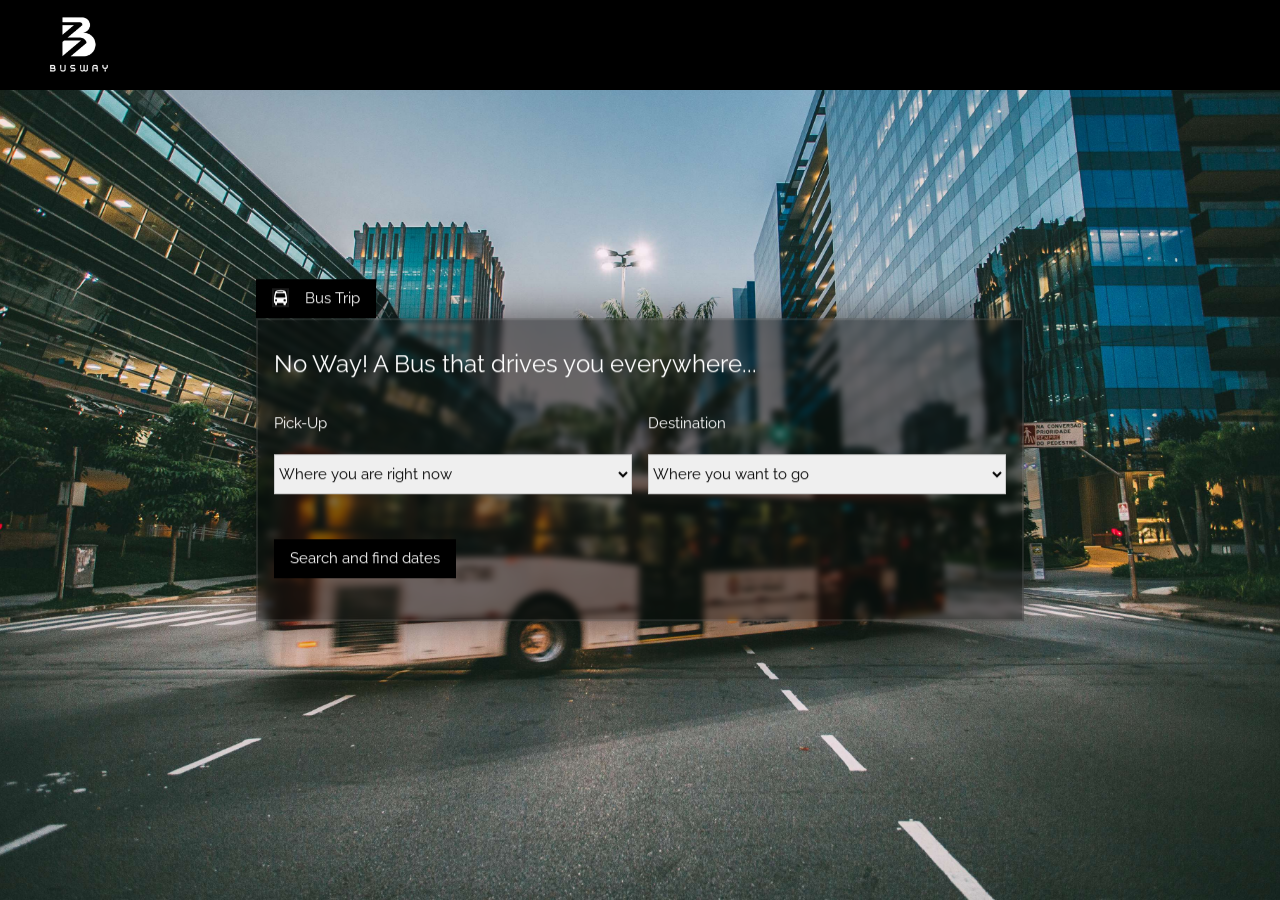
==== HW1/frontend/html/index.html @ a90ae477 "frontend" ====
<!DOCTYPE html>
<html>

<head>
  <title>BusWay</title>
  <link rel="icon" href="../images/icon2.png" type="image/png">
  <meta charset="UTF-8" />
  <meta name="viewport" content="width=device-width, initial-scale=1" />
  <link rel="stylesheet" href="https://www.w3schools.com/w3css/4/w3.css" />
  <link rel="stylesheet" href="https://fonts.googleapis.com/css?family=Raleway" />
  <link rel="stylesheet" href="https://cdnjs.cloudflare.com/ajax/libs/font-awesome/4.7.0/css/font-awesome.min.css" />
  <link rel="stylesheet" href="../css/global.css" /> 
</head>

<body class="w3-light-grey">
  <!-- Navigation Bar -->
  <div class="w3-bar w3-black w3-xlarge" style="height: 90px; z-index: 9999; position: relative;">
    <a href="#" class="w3-bar-item" style="margin-left: 2vw;">
        <img src="../images/logo2.png" style="width: 73px"/>
    </a>
  </div>

  <!-- Header -->
  <header class="w3-display-container w3-content" style="margin-top: -90px; min-width: 100vw; overflow: hidden;">
    <img class="w3-image" src="../images/bus.jpg" alt="Bus" style="width: 100%; height: 100vh; object-fit: cover;">
    <div class="w3-display-middle" style="width: 60%;">
      <div class="w3-bar" style="z-index: 9990; position: relative;">
        <button class="w3-bar-item tablink w3-black blurred" onclick="openLink(event, 'Flight');">
          <i class="fa fa-bus w3-margin-right blurred" ></i>Bus Trip
        </button>
      </div>

      <!-- Tabs -->
      <div id="Flight" class="w3-container w3-text-white blurred w3-padding-16 myLink">
        <h3> No Way! A Bus that drives you everywhere...</h3>
        <div class="w3-row-padding" style="margin: 0 -16px">
            <div class="w3-half" style="margin-top: 20px;">
                <label>Pick-Up</label>
                <select id="pickup" class="w3-select w3-border" style="margin: 20px 0;">
                    <option value="" disabled selected>Where you are right now</option>
                    <option value="Paris">Paris</option>
                    <option value="Lisbon">Lisbon</option>
                    <option value="Seville">Seville</option>
                    <option value="Dublin">Dublin</option>
                    <option value="London">London</option>
                </select>
            </div>
            <div class="w3-half" style="margin-top: 20px;">
                <label>Destination</label>
                <select id="destination" class="w3-select w3-border" style="margin: 20px 0;">
                    <option value="" disabled selected>Where you want to go</option>
                    <option value="Paris">Paris</option>
                    <option value="Lisbon">Lisbon</option>
                    <option value="Seville">Seville</option>
                    <option value="Dublin">Dublin</option>
                    <option value="London">London</option>
                </select>
            </div>
        </div>
        <p>
            <span id="alertMessage" style="color: white; display: none;"> Please select both Pick-Up and Destination</span>
            <button onclick="checkAndRedirect()" class="w3-button w3-black w3-hover-black" style="margin: 10px 0;">
                Search and find dates
            </button>
        </p>
    </div>
    

    </div>
  </header>
  
  <script src="../js/script.js"></script>
</body>

</html>
---- HW1/frontend/css/global.css ----
body,h1,h2,h3,h4,h5,h6{
    font-family: "Raleway", Arial, Helvetica, sans-serif;
}

.myLink {
    display: none
}

.blurred {
    backdrop-filter: blur(3px);
    background-color: rgba(0, 0, 0, 0.5);
    border: 2px solid rgba(255,255,255,0.1);
    box-shadow: 0 0 40px rgba(0, 0, 0, 0.6);
}

.transparent {
    opacity: 0;
}

.table {
    border-collapse: separate;
    border-spacing: 0 10px;
  }

  
.container {
display: flex;
}
.container .left {
flex: 1;
}
.container .right {
flex: 1;
overflow-wrap: break-word;
}
pre {
font-size: 14px; /* Tamanho da fonte do pre */
white-space: pre-wrap; /* Manter quebras de linha */
}
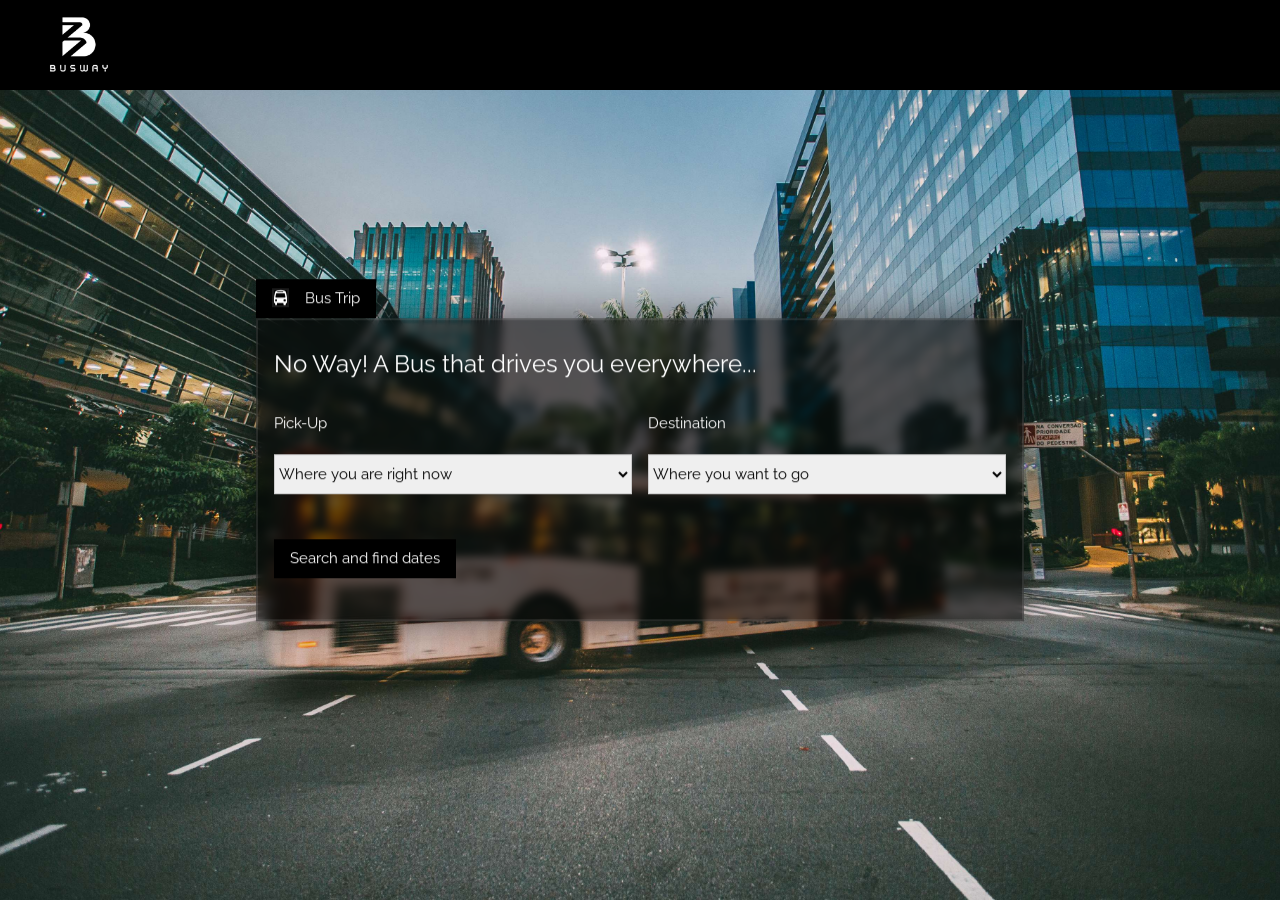
==== commit f7c28097: "final submit" ====
--- a/HW1/frontend/html/index.html
+++ b/HW1/frontend/html/index.html
@@ -15,7 +15,7 @@
 <body class="w3-light-grey">
   <!-- Navigation Bar -->
   <div class="w3-bar w3-black w3-xlarge" style="height: 90px; z-index: 9999; position: relative;">
-    <a href="#" class="w3-bar-item" style="margin-left: 2vw;">
+    <a href="index.html" class="w3-bar-item" style="margin-left: 2vw;">
         <img src="../images/logo2.png" style="width: 73px"/>
     </a>
   </div>
@@ -25,41 +25,31 @@
     <img class="w3-image" src="../images/bus.jpg" alt="Bus" style="width: 100%; height: 100vh; object-fit: cover;">
     <div class="w3-display-middle" style="width: 60%;">
       <div class="w3-bar" style="z-index: 9990; position: relative;">
-        <button class="w3-bar-item tablink w3-black blurred" onclick="openLink(event, 'Flight');">
+        <button class="w3-bar-item w3-black blurred">
           <i class="fa fa-bus w3-margin-right blurred" ></i>Bus Trip
         </button>
       </div>
 
       <!-- Tabs -->
-      <div id="Flight" class="w3-container w3-text-white blurred w3-padding-16 myLink">
+      <div id="Flight" class="w3-container w3-text-white blurred w3-padding-16">
         <h3> No Way! A Bus that drives you everywhere...</h3>
         <div class="w3-row-padding" style="margin: 0 -16px">
             <div class="w3-half" style="margin-top: 20px;">
                 <label>Pick-Up</label>
                 <select id="pickup" class="w3-select w3-border" style="margin: 20px 0;">
                     <option value="" disabled selected>Where you are right now</option>
-                    <option value="Paris">Paris</option>
-                    <option value="Lisbon">Lisbon</option>
-                    <option value="Seville">Seville</option>
-                    <option value="Dublin">Dublin</option>
-                    <option value="London">London</option>
                 </select>
             </div>
             <div class="w3-half" style="margin-top: 20px;">
                 <label>Destination</label>
                 <select id="destination" class="w3-select w3-border" style="margin: 20px 0;">
                     <option value="" disabled selected>Where you want to go</option>
-                    <option value="Paris">Paris</option>
-                    <option value="Lisbon">Lisbon</option>
-                    <option value="Seville">Seville</option>
-                    <option value="Dublin">Dublin</option>
-                    <option value="London">London</option>
                 </select>
             </div>
         </div>
         <p>
             <span id="alertMessage" style="color: white; display: none;"> Please select both Pick-Up and Destination</span>
-            <button onclick="checkAndRedirect()" class="w3-button w3-black w3-hover-black" style="margin: 10px 0;">
+            <button onclick="redirectToTrips()" class="w3-button w3-black w3-hover-black" style="margin: 10px 0;">
                 Search and find dates
             </button>
         </p>
@@ -69,7 +59,7 @@
     </div>
   </header>
   
-  <script src="../js/script.js"></script>
+  <script src="../js/index.js"> </script>
 </body>
 
 </html>
--- a/HW1/frontend/css/global.css
+++ b/HW1/frontend/css/global.css
@@ -8,8 +8,8 @@
 }
 
 .blurred {
-    backdrop-filter: blur(3px);
-    background-color: rgba(0, 0, 0, 0.5);
+    backdrop-filter: blur(5px);
+    background-color: rgba(0, 0, 0, 0.6);
     border: 2px solid rgba(255,255,255,0.1);
     box-shadow: 0 0 40px rgba(0, 0, 0, 0.6);
 }
